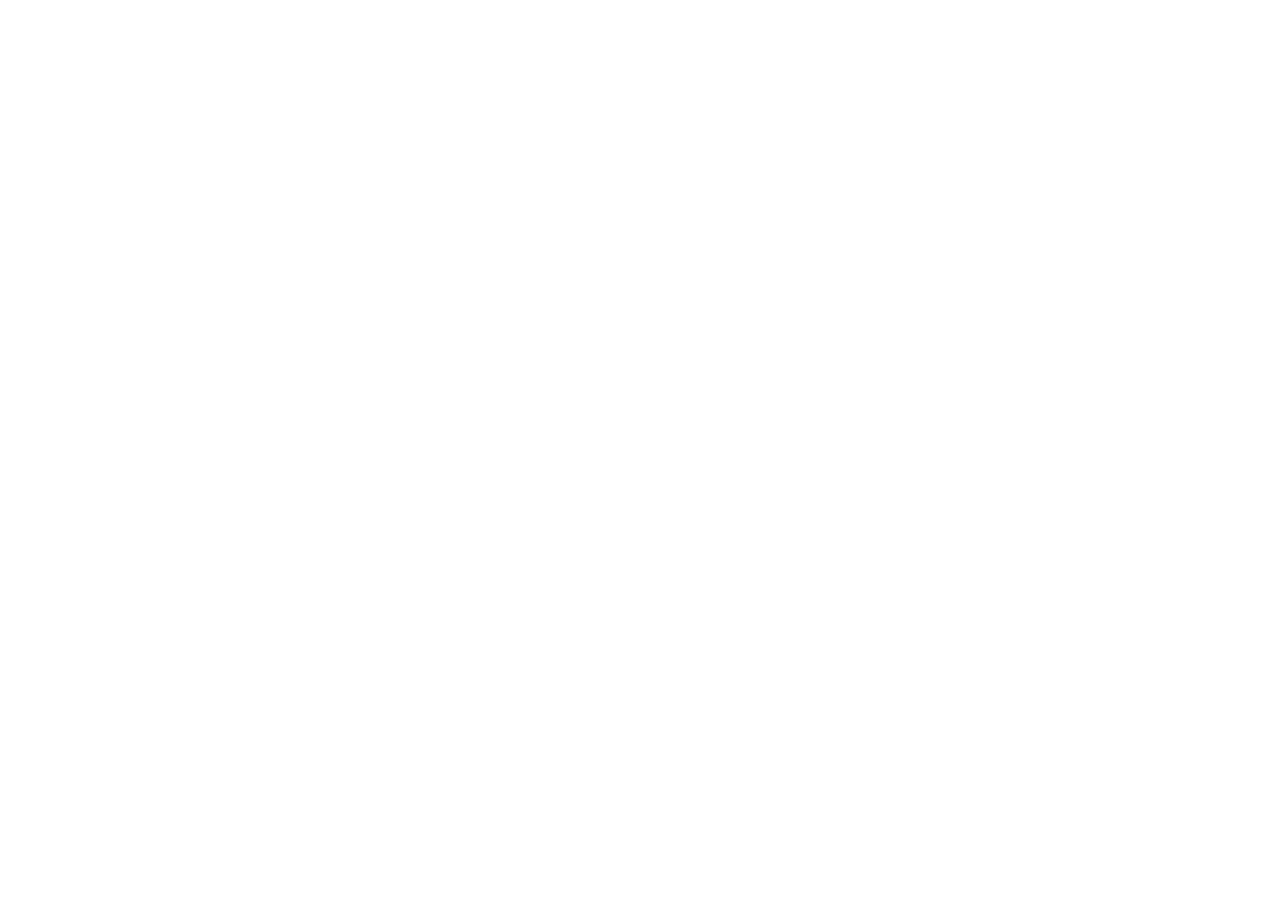
==== add/index.html @ 6adc160e "lesson 5" ====
<!doctype html>
<html lang="en">
<head>
    <meta charset="UTF-8">
    <meta name="viewport"
          content="width=device-width, user-scalable=no, initial-scale=1.0, maximum-scale=1.0, minimum-scale=1.0">
    <meta http-equiv="X-UA-Compatible" content="ie=edge">
    <title>Document</title>
</head>
<body>

<script src="main.js"></script>
</body>
</html>
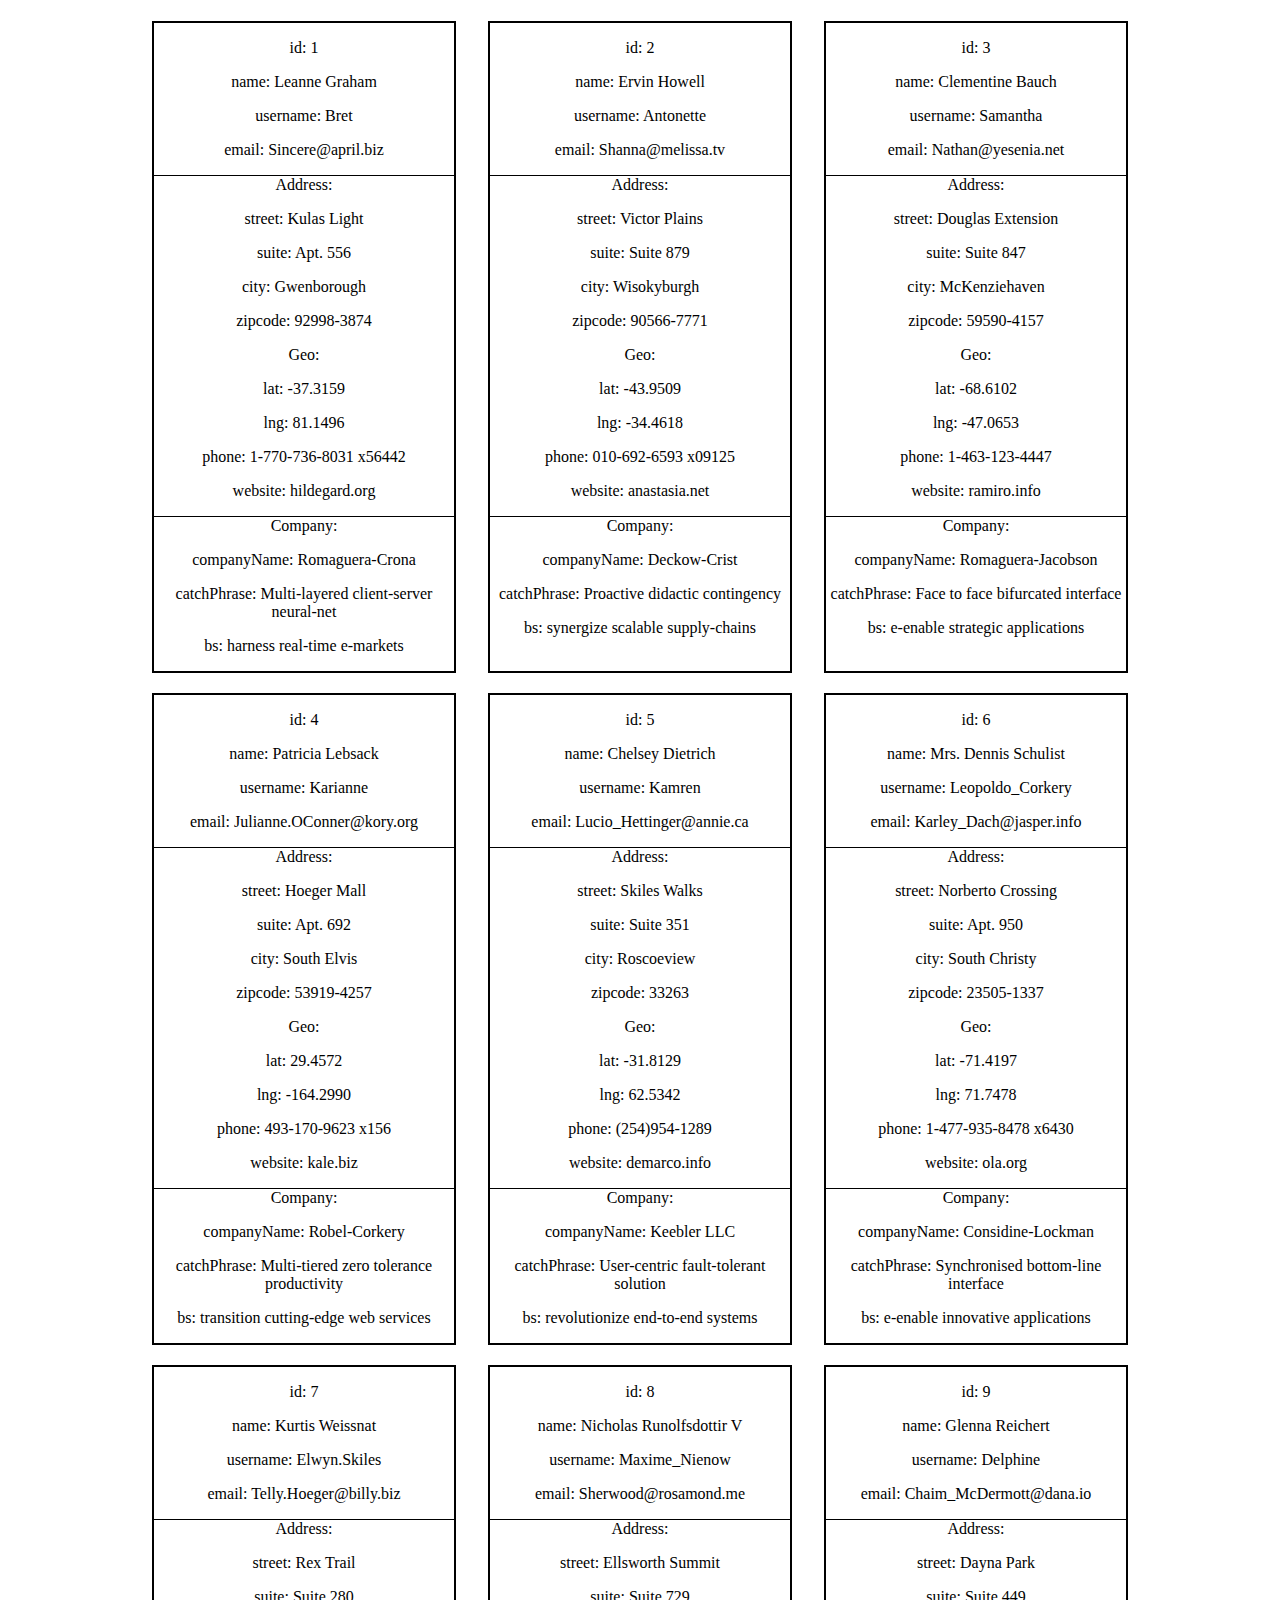
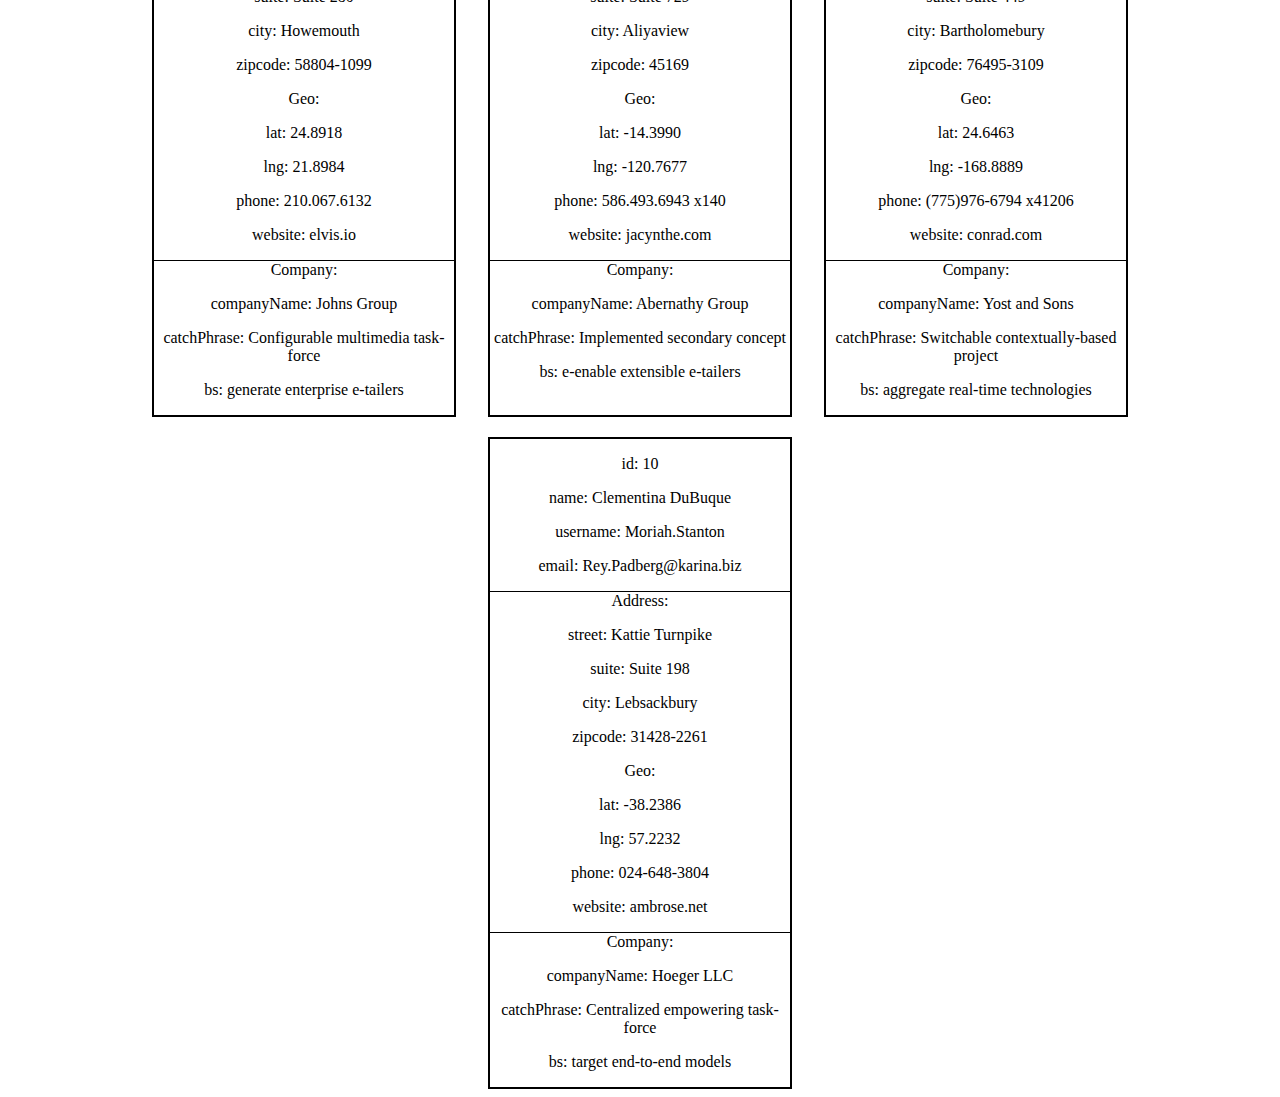
==== commit 88d61db6: "lesson 9" ====
--- a/add/index.html
+++ b/add/index.html
@@ -1,14 +1,20 @@
-<!doctype html>
+<!DOCTYPE html>
 <html lang="en">
 <head>
     <meta charset="UTF-8">
-    <meta name="viewport"
-          content="width=device-width, user-scalable=no, initial-scale=1.0, maximum-scale=1.0, minimum-scale=1.0">
-    <meta http-equiv="X-UA-Compatible" content="ie=edge">
-    <title>Document</title>
+    <title>Title</title>
 </head>
 <body>
+<h1></h1>
+<h1></h1>
+<h1></h1>
+<h1></h1>
+<h1></h1>
 
-<script src="main.js"></script>
+<p></p>
+<p></p>
+<p></p>
+<p></p>
+<script src="add.js"></script>
 </body>
-</html>
+</html>